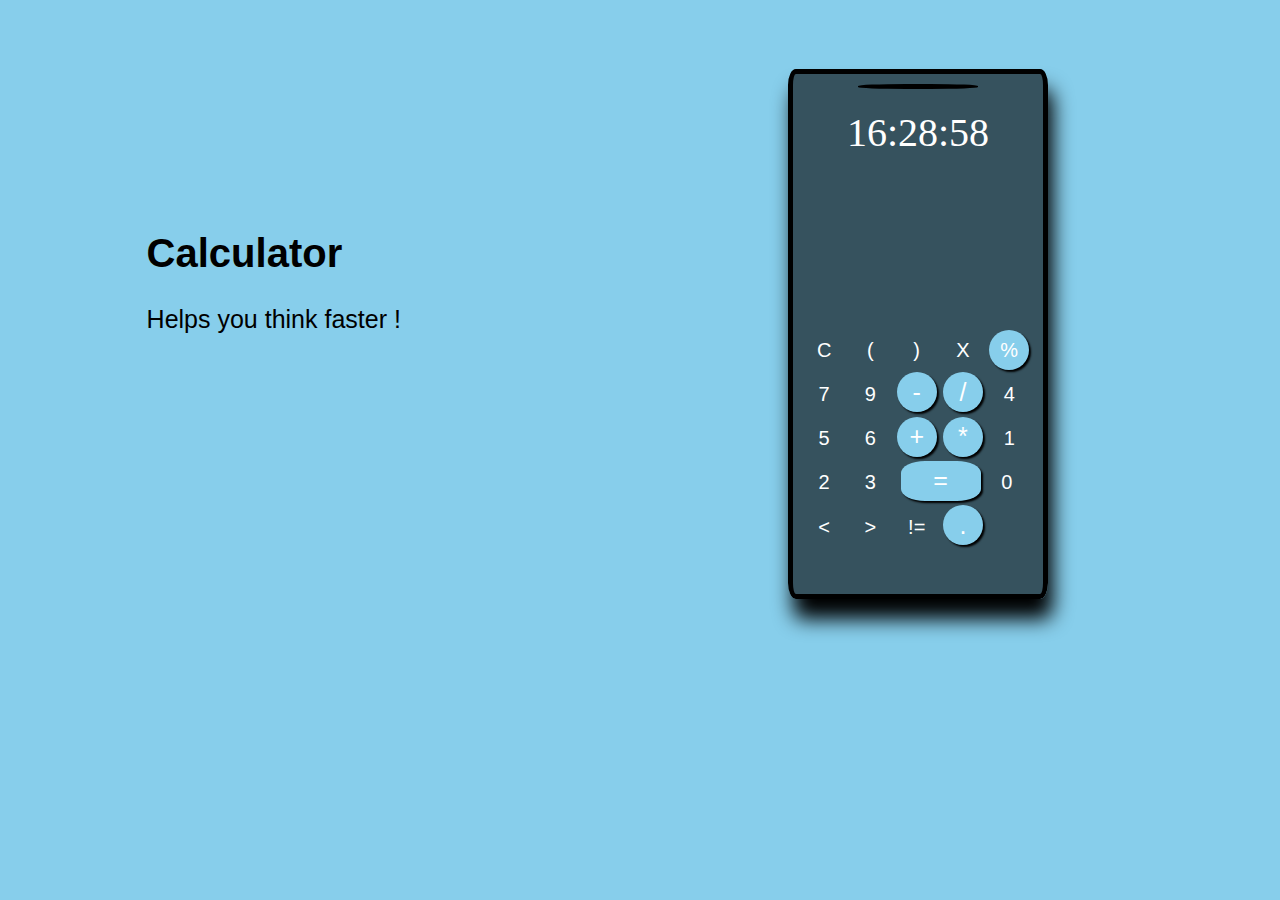
==== index.html @ fffef0ec "Update index.html" ====
<!DOCTYPE html>
<html lang="en">
<head>
    <meta charset="UTF-8">
    <meta http-equiv="X-UA-Compatible" content="IE=edge">
    <meta name="viewport" content="width=device-width, initial-scale=1.0">
    <title>Calculator</title>
        <script>
        function cal(val)
        {
        document.getElementById("txt1").value+=val
        }
        function Delete()
        {
        var s=document.getElementById("txt1").value
        var st=s.substring(0,s.length-1);
        document.getElementById("txt1").value=st;
        }
        function clr()
        {
         document.getElementById("txt1").value="";
        }
        function equal()
        {
         var x=document.getElementById("txt1").value
         var y=eval(x);
         document.getElementById("txt1").value=y
        }
        function showTime()
        {
            var t,d,dt;
            d=document.getElementById("time");
            dt=new Date();
            t=dt.getHours()+":"+dt.getMinutes()+":"+dt.getSeconds();
            d.innerText=t;
            window.setTimeout("showTime()",1000);
        }
        </script>
        <Style>
        input[type="button"]
        {
        height:40px;
        width:40px;
        margin:.5%;
        font-size:20px;
        color:white;
        background:none;
        border:none;
        }
        </style>
</head>
<body bgcolor="skyblue" onload="showTime()">
    <div  style="width:1300px;">
        <div  style="width:770px;font-size:25px">
        <p style="color:black;margin-top:30%;margin-left:18%;font-family:helvetica"> <b style="font-size:40px;">Calculator</b><br/><br/> Helps you think faster !</p>
        </div>
        <div style="box-shadow:5px 20px 20px black;margin-top:-290px;border-radius:3%;min-height:500px;width:230px;border:5px solid black;background:rgb(0,0,0,0.6);margin-left:60%;padding:10px;">
        <center><div style="height:5px;width:120px;background:black;border-radius:40%;"></div></center>
        <div id="time"style="background:transparent;font-size:40px;border-radius:5%;width:100%;height:120px;text-align:center;margin-top:20px;color:white;">
        </div>
        <input type="text" id="txt1" 
        style="color:white;background:transparent;font-size:20px;border-radius:5%;width:100%;height:80px;border:none;"/><br/>
        <br/>
        <input type="button" id="txt2" value="C" onclick="clr()"/>
        <input type="button" id="txt2" value="(" onclick="cal('(')"/>
        <input type="button" id="txt2" value=")" onclick="cal(')')"/>
        <input type="button" id="txt2" value="X" onclick="Delete()"/>
        <input type="button" id="txt2" value="%" onclick="cal('%')" style="box-shadow:2px 2px 2px black;background:skyblue;height:40px;width:40px;font-size:20px;border-radius:50%;"/>
        <input type="button" id="txt2" value="7"onclick="cal('7')"/>

        <input type="button" id="txt2" value="9"onclick="cal('9')"/>
        <input type="button" id="txt2" value="-" onclick="cal('-')" style="box-shadow:2px 2px 2px black;background:skyblue;height:40px;width:40px;font-size:25px;border-radius:50%;"/>
        <input type="button" id="txt2" value="/" onclick="cal('/')" style="box-shadow:2px 2px 2px black;background:skyblue;height:40px;width:40px;font-size:25px;border-radius:50%;"/>
        <input type="button" id="txt2" value="4" onclick="cal('4')"/>
        <input type="button" id="txt2" value="5" onclick="cal('5')"/>
        <input type="button" id="txt2" value="6" onclick="cal('6')"/>
        <input type="button" id="txt2" value="+" onclick="cal('+')" style="box-shadow:2px 2px 2px black;background:skyblue;height:40px;width:40px;font-size:25px;border-radius:50%;"/>
        <input type="button" id="txt2" value="*" onclick="cal('*')" style="box-shadow:2px 2px 2px black;background:skyblue;height:40px;width:40px;font-size:25px;border-radius:50%;"/>
        <input type="button" id="txt2" value="1" onclick="cal('1')"/>
        <input type="button" id="txt2" value="2" onclick="cal('2')"/>
        <input type="button" id="txt2" value="3" onclick="cal('3')"/>
        <input type="button" id="txt2" value="=" onclick="equal()" style="box-shadow:2px 2px 2px black;border-radius:30%;background:skyblue;height:40px;width:80px;font-size:25px;margin-left:5px;"/>
        <input type="button" id="txt2" value="0" onclick="cal('0')"/>
        <input type="button" id="txt2" value="<" onclick="cal('<')"/>
        <input type="button" id="txt2" value=">" onclick="cal('>')"/>
        <input type="button" id="txt2" value="!=" onclick="cal('!=')"/>
        <input type="button" id="txt2" value="." onclick="cal('.')" style="box-shadow:2px 2px 2px black;background:skyblue;height:40px;width:40px;font-size:25px;border-radius:50%;"/>
        </div>
        </div>
 
</body>
</html>
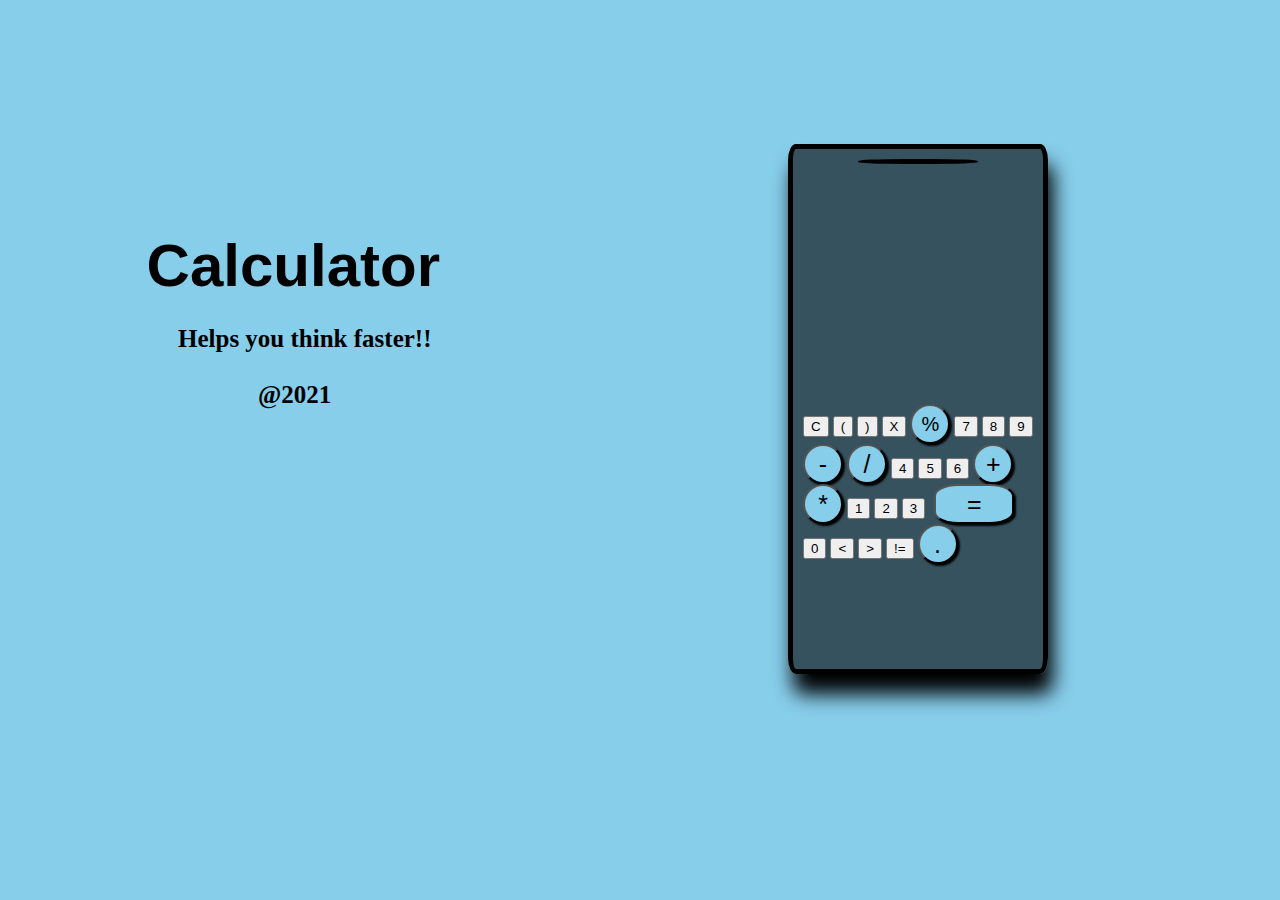
==== commit 51762d52: "some changes" ====
--- a/index.html
+++ b/index.html
@@ -1,92 +1,72 @@
 <!DOCTYPE html>
 <html lang="en">
+
 <head>
     <meta charset="UTF-8">
     <meta http-equiv="X-UA-Compatible" content="IE=edge">
     <meta name="viewport" content="width=device-width, initial-scale=1.0">
     <title>Calculator</title>
-        <script>
-        function cal(val)
-        {
-        document.getElementById("txt1").value+=val
-        }
-        function Delete()
-        {
-        var s=document.getElementById("txt1").value
-        var st=s.substring(0,s.length-1);
-        document.getElementById("txt1").value=st;
-        }
-        function clr()
-        {
-         document.getElementById("txt1").value="";
-        }
-        function equal()
-        {
-         var x=document.getElementById("txt1").value
-         var y=eval(x);
-         document.getElementById("txt1").value=y
-        }
-        function showTime()
-        {
-            var t,d,dt;
-            d=document.getElementById("time");
-            dt=new Date();
-            t=dt.getHours()+":"+dt.getMinutes()+":"+dt.getSeconds();
-            d.innerText=t;
-            window.setTimeout("showTime()",1000);
-        }
-        </script>
-        <Style>
-        input[type="button"]
-        {
-        height:40px;
-        width:40px;
-        margin:.5%;
-        font-size:20px;
-        color:white;
-        background:none;
-        border:none;
-        }
-        </style>
+    <script src="/index.js"></script>
+    <link rel="stylesheet" href="style.css">
+    <link rel="shortcut icon" type="image/x-icon" href="/logo.png" >
+
 </head>
+
 <body bgcolor="skyblue" onload="showTime()">
-    <div  style="width:1300px;">
-        <div  style="width:770px;font-size:25px">
-        <p style="color:black;margin-top:30%;margin-left:18%;font-family:helvetica"> <b style="font-size:40px;">Calculator</b><br/><br/> Helps you think faster !</p>
+    <div style="width:1300px;">
+        <div style="width:770px;font-size:25px">
+            <p style="color:black;margin-top:30%;margin-left:18%;font-family:helvetica"> <b
+                    style="font-size:60px;">Calculator</b><br />
+            <div style="margin-left: 170px ; display: inline-block; font-weight: 555;"> Helps you think faster!! </div> <br> <br>
+            <div style="margin-left: 250px; font-weight: bold; display: inline-block; "> @2021 </div>
+            </p>
         </div>
-        <div style="box-shadow:5px 20px 20px black;margin-top:-290px;border-radius:3%;min-height:500px;width:230px;border:5px solid black;background:rgb(0,0,0,0.6);margin-left:60%;padding:10px;">
-        <center><div style="height:5px;width:120px;background:black;border-radius:40%;"></div></center>
-        <div id="time"style="background:transparent;font-size:40px;border-radius:5%;width:100%;height:120px;text-align:center;margin-top:20px;color:white;">
+        <div
+            style="box-shadow:5px 20px 20px black;margin-top:-290px;border-radius:3%;min-height:500px;width:230px;border:5px solid black;background:rgb(0,0,0,0.6);margin-left:60%;padding:10px;">
+            <center>
+                <div style="height:5px;width:120px;background:black;border-radius:40%;"></div>
+            </center>
+            <div id="time"
+                style="background:transparent;font-size:40px;border-radius:5%;width:100%;height:120px;text-align:center;margin-top:20px;color:white;">
+            </div>
+            <input type="text" id="txt1"
+                style="color:white;background:transparent;font-size:20px;border-radius:5%;width:100%;height:80px;border:none;" /><br />
+            <br />
+            <input type="button" id="txt2" value="C" onclick="clr()" />
+            <input type="button" id="txt2" value="(" onclick="cal('(')" />
+            <input type="button" id="txt2" value=")" onclick="cal(')')" />
+            <input type="button" id="txt2" value="X" onclick="Delete()" />
+            <input type="button" id="txt2" value="%" onclick="cal('%')"
+                style="box-shadow:2px 2px 2px black;background:skyblue;height:40px;width:40px;font-size:20px;border-radius:50%;" />
+            <input type="button" id="txt2" value="7" onclick="cal('7')" />
+            <input type="button" id="txt2" value="8" onclick="cal('8')" />
+
+            <input type="button" id="txt2" value="9" onclick="cal('9')" />
+            <input type="button" id="txt2" value="-" onclick="cal('-')"
+                style="box-shadow:2px 2px 2px black;background:skyblue;height:40px;width:40px;font-size:25px;border-radius:50%;" />
+            <input type="button" id="txt2" value="/" onclick="cal('/')"
+                style="box-shadow:2px 2px 2px black;background:skyblue;height:40px;width:40px;font-size:25px;border-radius:50%;" />
+            <input type="button" id="txt2" value="4" onclick="cal('4')" />
+            <input type="button" id="txt2" value="5" onclick="cal('5')" />
+            <input type="button" id="txt2" value="6" onclick="cal('6')" />
+            <input type="button" id="txt2" value="+" onclick="cal('+')"
+                style="box-shadow:2px 2px 2px black;background:skyblue;height:40px;width:40px;font-size:25px;border-radius:50%;" />
+            <input type="button" id="txt2" value="*" onclick="cal('*')"
+                style="box-shadow:2px 2px 2px black;background:skyblue;height:40px;width:40px;font-size:25px;border-radius:50%;" />
+            <input type="button" id="txt2" value="1" onclick="cal('1')" />
+            <input type="button" id="txt2" value="2" onclick="cal('2')" />
+            <input type="button" id="txt2" value="3" onclick="cal('3')" />
+            <input type="button" id="txt2" value="=" onclick="equal()"
+                style="box-shadow:2px 2px 2px black;border-radius:30%;background:skyblue;height:40px;width:80px;font-size:25px;margin-left:5px;" />
+            <input type="button" id="txt2" value="0" onclick="cal('0')" />
+            <input type="button" id="txt2" value="<" onclick="cal('<')" />
+            <input type="button" id="txt2" value=">" onclick="cal('>')" />
+            <input type="button" id="txt2" value="!=" onclick="cal('!=')" />
+            <input type="button" id="txt2" value="." onclick="cal('.')"
+                style="box-shadow:2px 2px 2px black;background:skyblue;height:40px;width:40px;font-size:25px;border-radius:50%;" />
         </div>
-        <input type="text" id="txt1" 
-        style="color:white;background:transparent;font-size:20px;border-radius:5%;width:100%;height:80px;border:none;"/><br/>
-        <br/>
-        <input type="button" id="txt2" value="C" onclick="clr()"/>
-        <input type="button" id="txt2" value="(" onclick="cal('(')"/>
-        <input type="button" id="txt2" value=")" onclick="cal(')')"/>
-        <input type="button" id="txt2" value="X" onclick="Delete()"/>
-        <input type="button" id="txt2" value="%" onclick="cal('%')" style="box-shadow:2px 2px 2px black;background:skyblue;height:40px;width:40px;font-size:20px;border-radius:50%;"/>
-        <input type="button" id="txt2" value="7"onclick="cal('7')"/>
+    </div>
 
-        <input type="button" id="txt2" value="9"onclick="cal('9')"/>
-        <input type="button" id="txt2" value="-" onclick="cal('-')" style="box-shadow:2px 2px 2px black;background:skyblue;height:40px;width:40px;font-size:25px;border-radius:50%;"/>
-        <input type="button" id="txt2" value="/" onclick="cal('/')" style="box-shadow:2px 2px 2px black;background:skyblue;height:40px;width:40px;font-size:25px;border-radius:50%;"/>
-        <input type="button" id="txt2" value="4" onclick="cal('4')"/>
-        <input type="button" id="txt2" value="5" onclick="cal('5')"/>
-        <input type="button" id="txt2" value="6" onclick="cal('6')"/>
-        <input type="button" id="txt2" value="+" onclick="cal('+')" style="box-shadow:2px 2px 2px black;background:skyblue;height:40px;width:40px;font-size:25px;border-radius:50%;"/>
-        <input type="button" id="txt2" value="*" onclick="cal('*')" style="box-shadow:2px 2px 2px black;background:skyblue;height:40px;width:40px;font-size:25px;border-radius:50%;"/>
-        <input type="button" id="txt2" value="1" onclick="cal('1')"/>
-        <input type="button" id="txt2" value="2" onclick="cal('2')"/>
-        <input type="button" id="txt2" value="3" onclick="cal('3')"/>
-        <input type="button" id="txt2" value="=" onclick="equal()" style="box-shadow:2px 2px 2px black;border-radius:30%;background:skyblue;height:40px;width:80px;font-size:25px;margin-left:5px;"/>
-        <input type="button" id="txt2" value="0" onclick="cal('0')"/>
-        <input type="button" id="txt2" value="<" onclick="cal('<')"/>
-        <input type="button" id="txt2" value=">" onclick="cal('>')"/>
-        <input type="button" id="txt2" value="!=" onclick="cal('!=')"/>
-        <input type="button" id="txt2" value="." onclick="cal('.')" style="box-shadow:2px 2px 2px black;background:skyblue;height:40px;width:40px;font-size:25px;border-radius:50%;"/>
-        </div>
-        </div>
- 
 </body>
-</html>+
+</html>
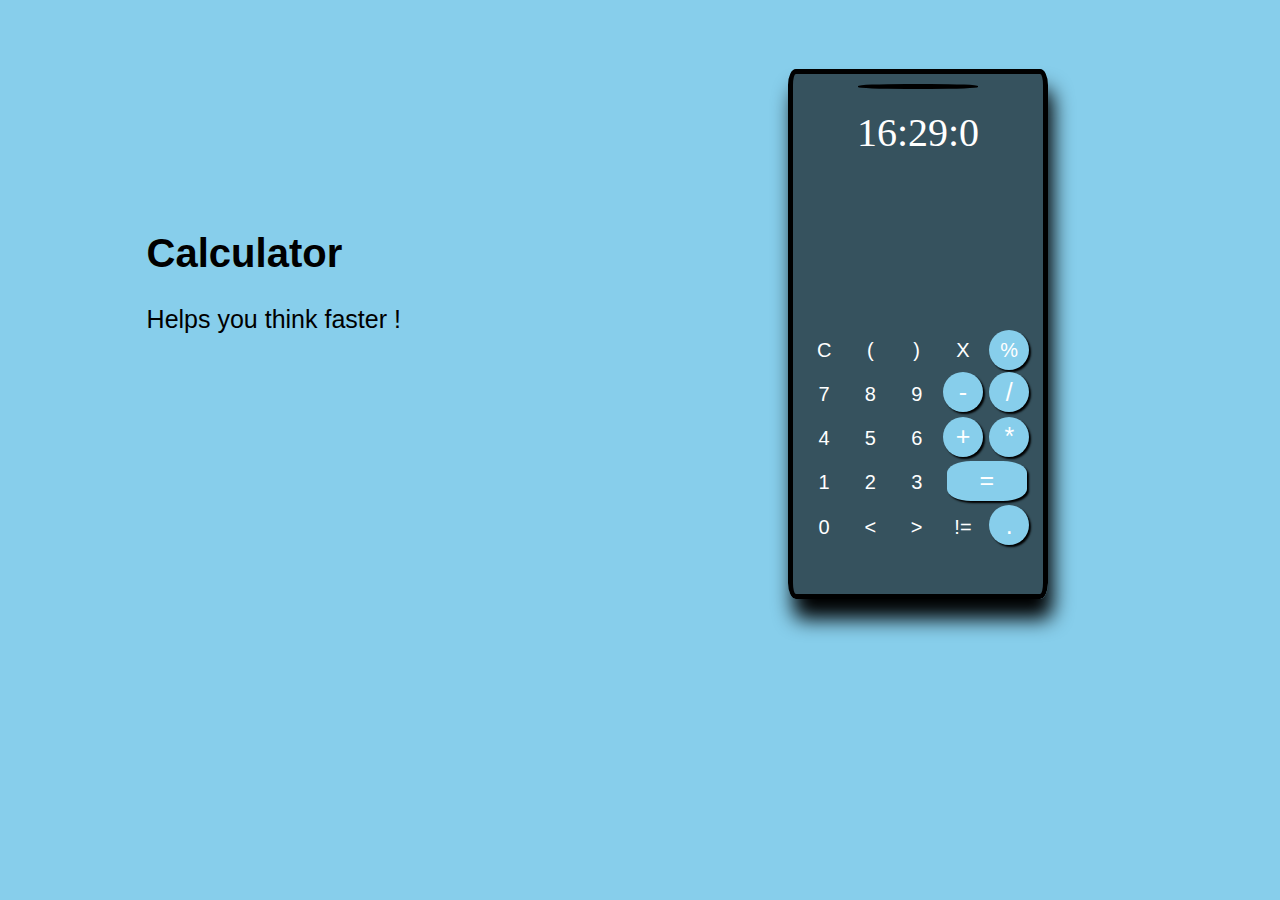
==== commit f6a6997e: "Merge pull request #1 from SrajanAgrawal/main" ====
--- a/index.html
+++ b/index.html
@@ -1,72 +1,53 @@
 <!DOCTYPE html>
 <html lang="en">
-
 <head>
     <meta charset="UTF-8">
     <meta http-equiv="X-UA-Compatible" content="IE=edge">
     <meta name="viewport" content="width=device-width, initial-scale=1.0">
     <title>Calculator</title>
-    <script src="/index.js"></script>
-    <link rel="stylesheet" href="style.css">
-    <link rel="shortcut icon" type="image/x-icon" href="/logo.png" >
+        <script src="/index.js"></script>
+        <link rel="stylesheet" href="style.css">
+        
+</head>
+<body bgcolor="skyblue" onload="showTime()">
+    <div  style="width:1300px;">
+        <div  style="width:770px;font-size:25px">
+        <p style="color:black;margin-top:30%;margin-left:18%;font-family:helvetica"> <b style="font-size:40px;">Calculator</b><br/><br/> Helps you think faster !</p>
+        </div>
+        <div style="box-shadow:5px 20px 20px black;margin-top:-290px;border-radius:3%;min-height:500px;width:230px;border:5px solid black;background:rgb(0,0,0,0.6);margin-left:60%;padding:10px;">
+        <center><div style="height:5px;width:120px;background:black;border-radius:40%;"></div></center>
+        <div id="time"style="background:transparent;font-size:40px;border-radius:5%;width:100%;height:120px;text-align:center;margin-top:20px;color:white;">
+        </div>
+        <input type="text" id="txt1" 
+        style="color:white;background:transparent;font-size:20px;border-radius:5%;width:100%;height:80px;border:none;"/><br/>
+        <br/>
+        <input type="button" id="txt2" value="C" onclick="clr()"/>
+        <input type="button" id="txt2" value="(" onclick="cal('(')"/>
+        <input type="button" id="txt2" value=")" onclick="cal(')')"/>
+        <input type="button" id="txt2" value="X" onclick="Delete()"/>
+        <input type="button" id="txt2" value="%" onclick="cal('%')" style="box-shadow:2px 2px 2px black;background:skyblue;height:40px;width:40px;font-size:20px;border-radius:50%;"/>
+        <input type="button" id="txt2" value="7"onclick="cal('7')"/>
+        <input type="button" id="txt2" value="8"onclick="cal('8')"/>
 
-</head>
-
-<body bgcolor="skyblue" onload="showTime()">
-    <div style="width:1300px;">
-        <div style="width:770px;font-size:25px">
-            <p style="color:black;margin-top:30%;margin-left:18%;font-family:helvetica"> <b
-                    style="font-size:60px;">Calculator</b><br />
-            <div style="margin-left: 170px ; display: inline-block; font-weight: 555;"> Helps you think faster!! </div> <br> <br>
-            <div style="margin-left: 250px; font-weight: bold; display: inline-block; "> @2021 </div>
-            </p>
+        <input type="button" id="txt2" value="9"onclick="cal('9')"/>
+        <input type="button" id="txt2" value="-" onclick="cal('-')" style="box-shadow:2px 2px 2px black;background:skyblue;height:40px;width:40px;font-size:25px;border-radius:50%;"/>
+        <input type="button" id="txt2" value="/" onclick="cal('/')" style="box-shadow:2px 2px 2px black;background:skyblue;height:40px;width:40px;font-size:25px;border-radius:50%;"/>
+        <input type="button" id="txt2" value="4" onclick="cal('4')"/>
+        <input type="button" id="txt2" value="5" onclick="cal('5')"/>
+        <input type="button" id="txt2" value="6" onclick="cal('6')"/>
+        <input type="button" id="txt2" value="+" onclick="cal('+')" style="box-shadow:2px 2px 2px black;background:skyblue;height:40px;width:40px;font-size:25px;border-radius:50%;"/>
+        <input type="button" id="txt2" value="*" onclick="cal('*')" style="box-shadow:2px 2px 2px black;background:skyblue;height:40px;width:40px;font-size:25px;border-radius:50%;"/>
+        <input type="button" id="txt2" value="1" onclick="cal('1')"/>
+        <input type="button" id="txt2" value="2" onclick="cal('2')"/>
+        <input type="button" id="txt2" value="3" onclick="cal('3')"/>
+        <input type="button" id="txt2" value="=" onclick="equal()" style="box-shadow:2px 2px 2px black;border-radius:30%;background:skyblue;height:40px;width:80px;font-size:25px;margin-left:5px;"/>
+        <input type="button" id="txt2" value="0" onclick="cal('0')"/>
+        <input type="button" id="txt2" value="<" onclick="cal('<')"/>
+        <input type="button" id="txt2" value=">" onclick="cal('>')"/>
+        <input type="button" id="txt2" value="!=" onclick="cal('!=')"/>
+        <input type="button" id="txt2" value="." onclick="cal('.')" style="box-shadow:2px 2px 2px black;background:skyblue;height:40px;width:40px;font-size:25px;border-radius:50%;"/>
         </div>
-        <div
-            style="box-shadow:5px 20px 20px black;margin-top:-290px;border-radius:3%;min-height:500px;width:230px;border:5px solid black;background:rgb(0,0,0,0.6);margin-left:60%;padding:10px;">
-            <center>
-                <div style="height:5px;width:120px;background:black;border-radius:40%;"></div>
-            </center>
-            <div id="time"
-                style="background:transparent;font-size:40px;border-radius:5%;width:100%;height:120px;text-align:center;margin-top:20px;color:white;">
-            </div>
-            <input type="text" id="txt1"
-                style="color:white;background:transparent;font-size:20px;border-radius:5%;width:100%;height:80px;border:none;" /><br />
-            <br />
-            <input type="button" id="txt2" value="C" onclick="clr()" />
-            <input type="button" id="txt2" value="(" onclick="cal('(')" />
-            <input type="button" id="txt2" value=")" onclick="cal(')')" />
-            <input type="button" id="txt2" value="X" onclick="Delete()" />
-            <input type="button" id="txt2" value="%" onclick="cal('%')"
-                style="box-shadow:2px 2px 2px black;background:skyblue;height:40px;width:40px;font-size:20px;border-radius:50%;" />
-            <input type="button" id="txt2" value="7" onclick="cal('7')" />
-            <input type="button" id="txt2" value="8" onclick="cal('8')" />
-
-            <input type="button" id="txt2" value="9" onclick="cal('9')" />
-            <input type="button" id="txt2" value="-" onclick="cal('-')"
-                style="box-shadow:2px 2px 2px black;background:skyblue;height:40px;width:40px;font-size:25px;border-radius:50%;" />
-            <input type="button" id="txt2" value="/" onclick="cal('/')"
-                style="box-shadow:2px 2px 2px black;background:skyblue;height:40px;width:40px;font-size:25px;border-radius:50%;" />
-            <input type="button" id="txt2" value="4" onclick="cal('4')" />
-            <input type="button" id="txt2" value="5" onclick="cal('5')" />
-            <input type="button" id="txt2" value="6" onclick="cal('6')" />
-            <input type="button" id="txt2" value="+" onclick="cal('+')"
-                style="box-shadow:2px 2px 2px black;background:skyblue;height:40px;width:40px;font-size:25px;border-radius:50%;" />
-            <input type="button" id="txt2" value="*" onclick="cal('*')"
-                style="box-shadow:2px 2px 2px black;background:skyblue;height:40px;width:40px;font-size:25px;border-radius:50%;" />
-            <input type="button" id="txt2" value="1" onclick="cal('1')" />
-            <input type="button" id="txt2" value="2" onclick="cal('2')" />
-            <input type="button" id="txt2" value="3" onclick="cal('3')" />
-            <input type="button" id="txt2" value="=" onclick="equal()"
-                style="box-shadow:2px 2px 2px black;border-radius:30%;background:skyblue;height:40px;width:80px;font-size:25px;margin-left:5px;" />
-            <input type="button" id="txt2" value="0" onclick="cal('0')" />
-            <input type="button" id="txt2" value="<" onclick="cal('<')" />
-            <input type="button" id="txt2" value=">" onclick="cal('>')" />
-            <input type="button" id="txt2" value="!=" onclick="cal('!=')" />
-            <input type="button" id="txt2" value="." onclick="cal('.')"
-                style="box-shadow:2px 2px 2px black;background:skyblue;height:40px;width:40px;font-size:25px;border-radius:50%;" />
         </div>
-    </div>
-
+ 
 </body>
-
-</html>
+</html>--- a/style.css
+++ b/style.css
@@ -0,0 +1,9 @@
+input[type="button"] {
+    height: 40px;
+    width: 40px;
+    margin: .5%;
+    font-size: 20px;
+    color: white;
+    background: none;
+    border: none;
+}
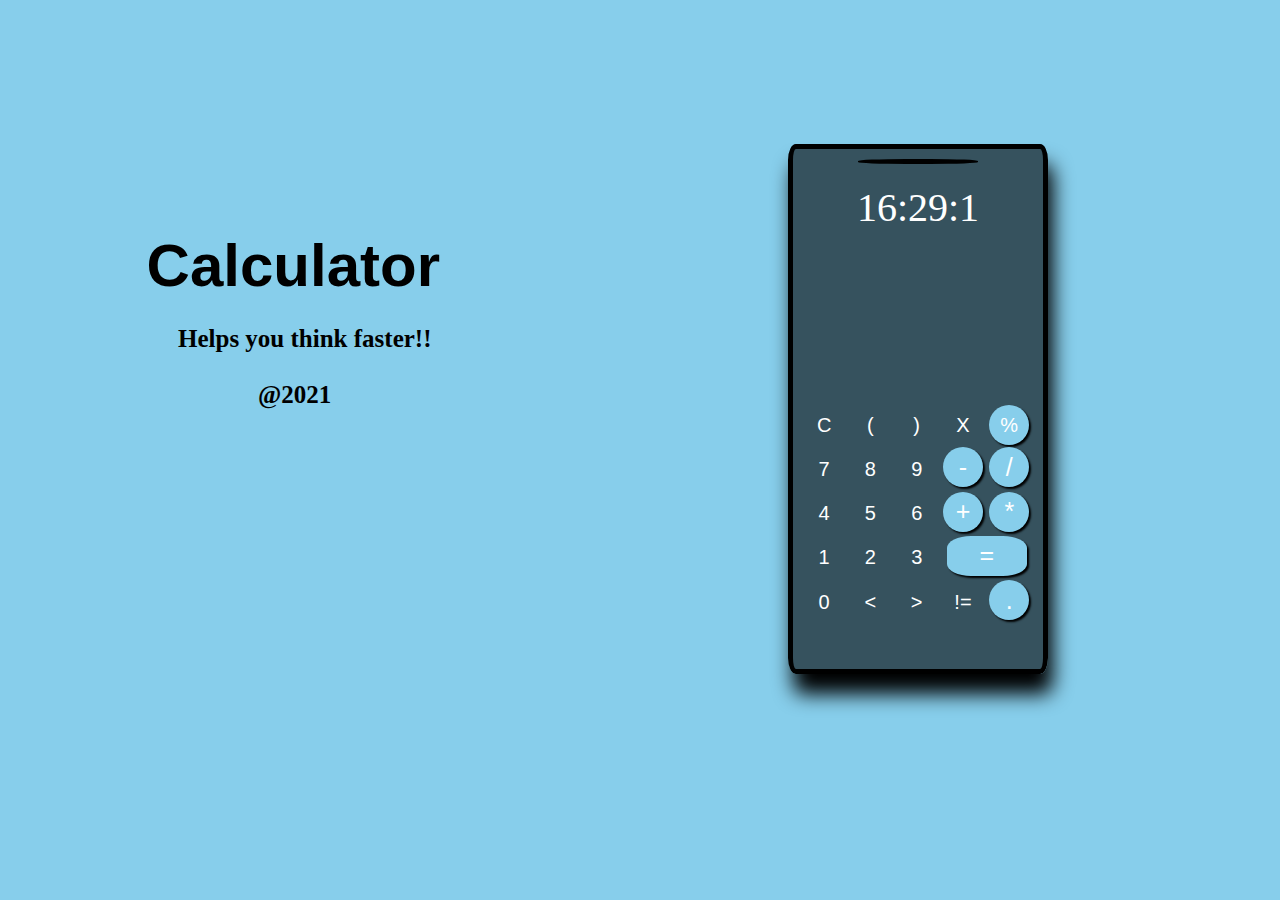
==== commit 51b64ab7: "Merge pull request #2 from SrajanAgrawal/main" ====
--- a/index.html
+++ b/index.html
@@ -1,53 +1,72 @@
 <!DOCTYPE html>
 <html lang="en">
+
 <head>
     <meta charset="UTF-8">
     <meta http-equiv="X-UA-Compatible" content="IE=edge">
     <meta name="viewport" content="width=device-width, initial-scale=1.0">
     <title>Calculator</title>
-        <script src="/index.js"></script>
-        <link rel="stylesheet" href="style.css">
-        
+    <script src="/index.js"></script>
+    <link rel="stylesheet" href="style.css">
+    <link rel="shortcut icon" type="image/x-icon" href="/logo.png" >
+
 </head>
+
 <body bgcolor="skyblue" onload="showTime()">
-    <div  style="width:1300px;">
-        <div  style="width:770px;font-size:25px">
-        <p style="color:black;margin-top:30%;margin-left:18%;font-family:helvetica"> <b style="font-size:40px;">Calculator</b><br/><br/> Helps you think faster !</p>
+    <div style="width:1300px;">
+        <div style="width:770px;font-size:25px">
+            <p style="color:black;margin-top:30%;margin-left:18%;font-family:helvetica"> <b
+                    style="font-size:60px;">Calculator</b><br />
+            <div style="margin-left: 170px ; display: inline-block; font-weight: 555;"> Helps you think faster!! </div> <br> <br>
+            <div style="margin-left: 250px; font-weight: bold; display: inline-block; "> @2021 </div>
+            </p>
         </div>
-        <div style="box-shadow:5px 20px 20px black;margin-top:-290px;border-radius:3%;min-height:500px;width:230px;border:5px solid black;background:rgb(0,0,0,0.6);margin-left:60%;padding:10px;">
-        <center><div style="height:5px;width:120px;background:black;border-radius:40%;"></div></center>
-        <div id="time"style="background:transparent;font-size:40px;border-radius:5%;width:100%;height:120px;text-align:center;margin-top:20px;color:white;">
+        <div
+            style="box-shadow:5px 20px 20px black;margin-top:-290px;border-radius:3%;min-height:500px;width:230px;border:5px solid black;background:rgb(0,0,0,0.6);margin-left:60%;padding:10px;">
+            <center>
+                <div style="height:5px;width:120px;background:black;border-radius:40%;"></div>
+            </center>
+            <div id="time"
+                style="background:transparent;font-size:40px;border-radius:5%;width:100%;height:120px;text-align:center;margin-top:20px;color:white;">
+            </div>
+            <input type="text" id="txt1"
+                style="color:white;background:transparent;font-size:20px;border-radius:5%;width:100%;height:80px;border:none;" /><br />
+            <br />
+            <input type="button" id="txt2" value="C" onclick="clr()" />
+            <input type="button" id="txt2" value="(" onclick="cal('(')" />
+            <input type="button" id="txt2" value=")" onclick="cal(')')" />
+            <input type="button" id="txt2" value="X" onclick="Delete()" />
+            <input type="button" id="txt2" value="%" onclick="cal('%')"
+                style="box-shadow:2px 2px 2px black;background:skyblue;height:40px;width:40px;font-size:20px;border-radius:50%;" />
+            <input type="button" id="txt2" value="7" onclick="cal('7')" />
+            <input type="button" id="txt2" value="8" onclick="cal('8')" />
+
+            <input type="button" id="txt2" value="9" onclick="cal('9')" />
+            <input type="button" id="txt2" value="-" onclick="cal('-')"
+                style="box-shadow:2px 2px 2px black;background:skyblue;height:40px;width:40px;font-size:25px;border-radius:50%;" />
+            <input type="button" id="txt2" value="/" onclick="cal('/')"
+                style="box-shadow:2px 2px 2px black;background:skyblue;height:40px;width:40px;font-size:25px;border-radius:50%;" />
+            <input type="button" id="txt2" value="4" onclick="cal('4')" />
+            <input type="button" id="txt2" value="5" onclick="cal('5')" />
+            <input type="button" id="txt2" value="6" onclick="cal('6')" />
+            <input type="button" id="txt2" value="+" onclick="cal('+')"
+                style="box-shadow:2px 2px 2px black;background:skyblue;height:40px;width:40px;font-size:25px;border-radius:50%;" />
+            <input type="button" id="txt2" value="*" onclick="cal('*')"
+                style="box-shadow:2px 2px 2px black;background:skyblue;height:40px;width:40px;font-size:25px;border-radius:50%;" />
+            <input type="button" id="txt2" value="1" onclick="cal('1')" />
+            <input type="button" id="txt2" value="2" onclick="cal('2')" />
+            <input type="button" id="txt2" value="3" onclick="cal('3')" />
+            <input type="button" id="txt2" value="=" onclick="equal()"
+                style="box-shadow:2px 2px 2px black;border-radius:30%;background:skyblue;height:40px;width:80px;font-size:25px;margin-left:5px;" />
+            <input type="button" id="txt2" value="0" onclick="cal('0')" />
+            <input type="button" id="txt2" value="<" onclick="cal('<')" />
+            <input type="button" id="txt2" value=">" onclick="cal('>')" />
+            <input type="button" id="txt2" value="!=" onclick="cal('!=')" />
+            <input type="button" id="txt2" value="." onclick="cal('.')"
+                style="box-shadow:2px 2px 2px black;background:skyblue;height:40px;width:40px;font-size:25px;border-radius:50%;" />
         </div>
-        <input type="text" id="txt1" 
-        style="color:white;background:transparent;font-size:20px;border-radius:5%;width:100%;height:80px;border:none;"/><br/>
-        <br/>
-        <input type="button" id="txt2" value="C" onclick="clr()"/>
-        <input type="button" id="txt2" value="(" onclick="cal('(')"/>
-        <input type="button" id="txt2" value=")" onclick="cal(')')"/>
-        <input type="button" id="txt2" value="X" onclick="Delete()"/>
-        <input type="button" id="txt2" value="%" onclick="cal('%')" style="box-shadow:2px 2px 2px black;background:skyblue;height:40px;width:40px;font-size:20px;border-radius:50%;"/>
-        <input type="button" id="txt2" value="7"onclick="cal('7')"/>
-        <input type="button" id="txt2" value="8"onclick="cal('8')"/>
+    </div>
 
-        <input type="button" id="txt2" value="9"onclick="cal('9')"/>
-        <input type="button" id="txt2" value="-" onclick="cal('-')" style="box-shadow:2px 2px 2px black;background:skyblue;height:40px;width:40px;font-size:25px;border-radius:50%;"/>
-        <input type="button" id="txt2" value="/" onclick="cal('/')" style="box-shadow:2px 2px 2px black;background:skyblue;height:40px;width:40px;font-size:25px;border-radius:50%;"/>
-        <input type="button" id="txt2" value="4" onclick="cal('4')"/>
-        <input type="button" id="txt2" value="5" onclick="cal('5')"/>
-        <input type="button" id="txt2" value="6" onclick="cal('6')"/>
-        <input type="button" id="txt2" value="+" onclick="cal('+')" style="box-shadow:2px 2px 2px black;background:skyblue;height:40px;width:40px;font-size:25px;border-radius:50%;"/>
-        <input type="button" id="txt2" value="*" onclick="cal('*')" style="box-shadow:2px 2px 2px black;background:skyblue;height:40px;width:40px;font-size:25px;border-radius:50%;"/>
-        <input type="button" id="txt2" value="1" onclick="cal('1')"/>
-        <input type="button" id="txt2" value="2" onclick="cal('2')"/>
-        <input type="button" id="txt2" value="3" onclick="cal('3')"/>
-        <input type="button" id="txt2" value="=" onclick="equal()" style="box-shadow:2px 2px 2px black;border-radius:30%;background:skyblue;height:40px;width:80px;font-size:25px;margin-left:5px;"/>
-        <input type="button" id="txt2" value="0" onclick="cal('0')"/>
-        <input type="button" id="txt2" value="<" onclick="cal('<')"/>
-        <input type="button" id="txt2" value=">" onclick="cal('>')"/>
-        <input type="button" id="txt2" value="!=" onclick="cal('!=')"/>
-        <input type="button" id="txt2" value="." onclick="cal('.')" style="box-shadow:2px 2px 2px black;background:skyblue;height:40px;width:40px;font-size:25px;border-radius:50%;"/>
-        </div>
-        </div>
- 
 </body>
-</html>+
+</html>
